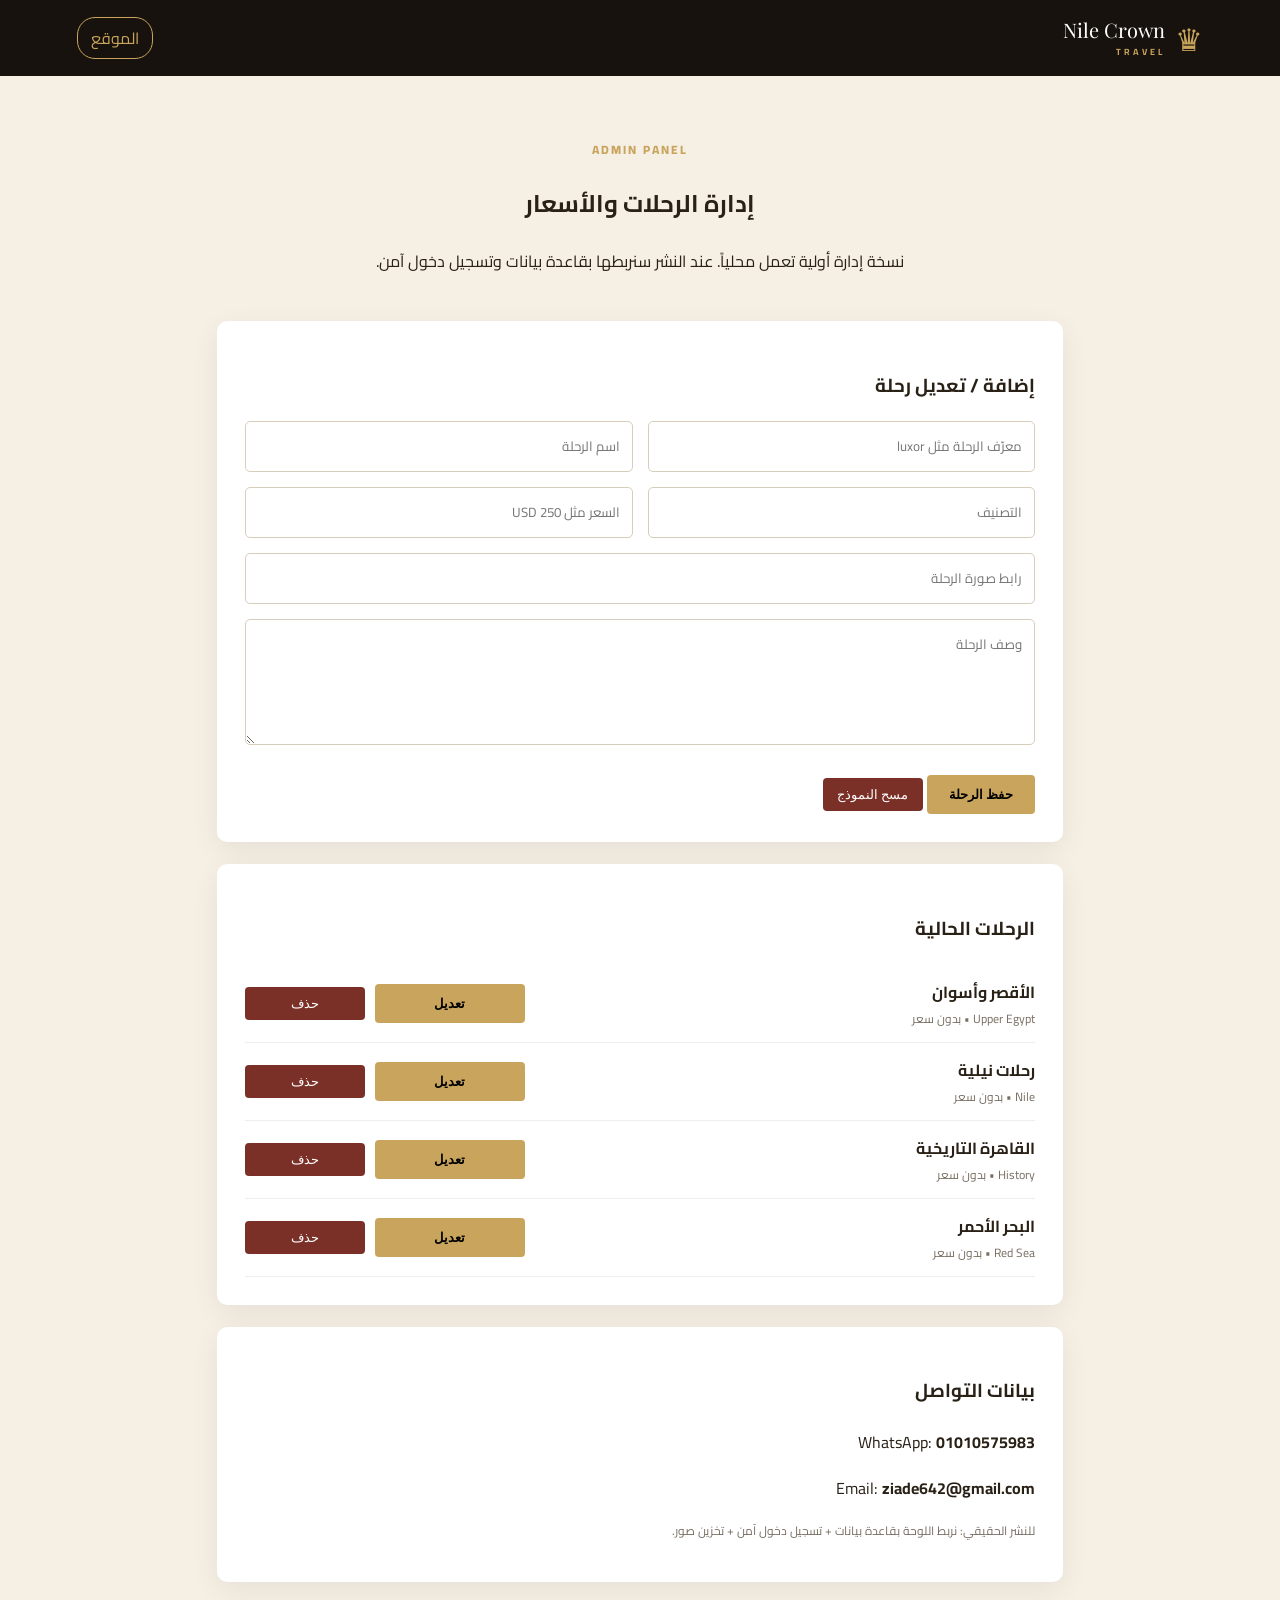
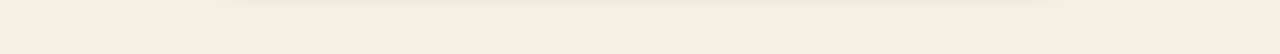
==== admin.html @ ea66610b "Add files via upload" ====
<!doctype html><html lang="ar" dir="rtl"><head><meta charset="utf-8"><meta name="viewport" content="width=device-width,initial-scale=1"><title>لوحة إدارة Nile Crown Travel</title><link rel="stylesheet" href="style.css"><style>
.admin{max-width:1000px;margin:auto;padding:50px 6%}.panel{background:#fff;padding:28px;border-radius:10px;box-shadow:0 8px 30px #0001;margin-bottom:22px}.grid{display:grid;grid-template-columns:repeat(2,1fr);gap:15px}.panel input,.panel textarea,.panel select{width:100%;padding:12px;border:1px solid #d8cdbd;border-radius:5px;font-family:inherit}.full{grid-column:1/-1}.triprow{display:grid;grid-template-columns:1fr 150px 120px;gap:10px;align-items:center;border-bottom:1px solid #eee;padding:12px 0}.small{font-size:12px;color:#776d61}.danger{background:#7b3027;color:#fff;border:0;padding:9px 14px;border-radius:4px;cursor:pointer}.save{background:var(--gold);border:0;padding:12px 22px;border-radius:4px;font-weight:800;cursor:pointer}
@media(max-width:650px){.grid,.triprow{grid-template-columns:1fr}.full{grid-column:auto}}
</style></head><body><header class="nav"><a class="brand" href="index.html"><span class="crown">♛</span><span>Nile Crown<small>TRAVEL</small></span></a><a class="lang" href="index.html">الموقع</a></header>
<main class="admin"><div class="section-head"><p class="eyebrow">ADMIN PANEL</p><h2>إدارة الرحلات والأسعار</h2><p>نسخة إدارة أولية تعمل محلياً. عند النشر سنربطها بقاعدة بيانات وتسجيل دخول آمن.</p></div>
<div class="panel"><h3>إضافة / تعديل رحلة</h3><div class="grid"><input id="id" placeholder="معرّف الرحلة مثل luxor"><input id="title" placeholder="اسم الرحلة"><input id="category" placeholder="التصنيف"><input id="price" placeholder="السعر مثل 250 USD"><input id="image" class="full" placeholder="رابط صورة الرحلة"><textarea id="description" class="full" rows="4" placeholder="وصف الرحلة"></textarea></div><br><button class="save" onclick="saveTrip()">حفظ الرحلة</button> <button class="danger" onclick="clearForm()">مسح النموذج</button></div>
<div class="panel"><h3>الرحلات الحالية</h3><div id="list"></div></div>
<div class="panel"><h3>بيانات التواصل</h3><p>WhatsApp: <b>01010575983</b></p><p>Email: <b>ziade642@gmail.com</b></p><p class="small">للنشر الحقيقي: نربط اللوحة بقاعدة بيانات + تسجيل دخول آمن + تخزين صور.</p></div>
</main><script>
const key='nileCrownTrips';let trips=JSON.parse(localStorage.getItem(key)||'null')||[
{id:'luxor',title:'الأقصر وأسوان',category:'Upper Egypt',price:'',image:'',description:'اكتشف معابد الأقصر وأسوان وآثار مصر القديمة.'},
{id:'cruise',title:'رحلات نيلية',category:'Nile',price:'',image:'',description:'استمتع برحلة نيلية بين المدن التاريخية والمعابد.'},
{id:'cairo',title:'القاهرة التاريخية',category:'History',price:'',image:'',description:'جولة بين أشهر معالم القاهرة وتجاربها الثقافية.'},
{id:'redsea',title:'البحر الأحمر',category:'Red Sea',price:'',image:'',description:'شواطئ وطبيعة وتجارب بحرية.'}];
function render(){document.getElementById('list').innerHTML=trips.map(t=>`<div class="triprow"><div><b>${t.title}</b><div class="small">${t.category} • ${t.price||'بدون سعر'}</div></div><button class="save" onclick="editTrip('${t.id}')">تعديل</button><button class="danger" onclick="delTrip('${t.id}')">حذف</button></div>`).join('')}
function saveTrip(){let id=v('id'),title=v('title');if(!id||!title)return alert('اكتب المعرّف واسم الرحلة');let t={id,title,category:v('category'),price:v('price'),image:v('image'),description:v('description')};let i=trips.findIndex(x=>x.id===id);if(i>=0)trips[i]=t;else trips.push(t);localStorage.setItem(key,JSON.stringify(trips));render();clearForm();alert('تم الحفظ')}
function editTrip(id){let t=trips.find(x=>x.id===id);['id','title','category','price','image','description'].forEach(k=>document.getElementById(k).value=t[k]||'');scrollTo(0,0)}
function delTrip(id){if(confirm('حذف الرحلة؟')){trips=trips.filter(x=>x.id!==id);localStorage.setItem(key,JSON.stringify(trips));render()}}
function clearForm(){['id','title','category','price','image','description'].forEach(k=>document.getElementById(k).value='')}
function v(k){return document.getElementById(k).value.trim()}render();
</script></body></html>
---- style.css ----
@import url('https://fonts.googleapis.com/css2?family=Cairo:wght@400;600;700;800&family=Playfair+Display:wght@600;700&display=swap');
:root{--gold:#c9a45c;--dark:#17120d;--cream:#f5efe4;--ink:#292016}*{box-sizing:border-box}html{scroll-behavior:smooth}body{margin:0;background:var(--cream);color:var(--ink);font-family:Cairo,Arial,sans-serif}.nav{height:76px;display:flex;align-items:center;justify-content:space-between;padding:0 6%;background:var(--dark);color:white;position:sticky;top:0;z-index:5}.brand{display:flex;align-items:center;gap:10px;color:white;text-decoration:none;font:20px 'Playfair Display'}.brand small{display:block;font:700 9px Cairo;letter-spacing:3px;color:var(--gold)}.crown{color:var(--gold);font-size:31px}nav{display:flex;gap:28px}nav a{color:#eee;text-decoration:none;font-size:14px}.lang{border:1px solid var(--gold);color:var(--gold);padding:5px 13px;border-radius:18px;text-decoration:none}.hero{min-height:78vh;background:linear-gradient(90deg,rgba(15,10,5,.9),rgba(15,10,5,.3)),url('https://images.unsplash.com/photo-1568322445389-f64ac2515020?auto=format&fit=crop&w=1800&q=85') center/cover;display:flex;align-items:center}.hero-content{max-width:800px;color:white;padding:70px 8%}.eyebrow{color:var(--gold);font-size:12px;letter-spacing:2px;font-weight:800}.hero h1{font:700 clamp(42px,6vw,76px)/1.15 'Playfair Display';margin:15px 0}.hero h1 em{color:var(--gold);font-style:normal}.hero p{font-size:18px;line-height:2}.btn{display:inline-block;background:var(--gold);color:#17120d;border:0;padding:13px 25px;border-radius:4px;text-decoration:none;font-weight:800;margin:10px 6px 0 0;cursor:pointer}.ghost{background:transparent;border:1px solid var(--gold);color:white}.dark{color:var(--ink)}.section{padding:90px 7%}.section-head{text-align:center;max-width:760px;margin:0 auto 45px}.section h2,.about h2{font:700 42px 'Playfair Display';margin:8px 0}.cards{display:grid;grid-template-columns:repeat(4,1fr);gap:22px}.card{background:white;border-radius:8px;overflow:hidden;box-shadow:0 8px 30px #0001;text-decoration:none;color:var(--ink)}.pic{height:210px;background:center/cover}.luxor{background-image:url('https://images.unsplash.com/photo-1568322445389-f64ac2515020?auto=format&fit=crop&w=800&q=80')}.cruise{background-image:url('https://images.unsplash.com/photo-1548013146-72479768bada?auto=format&fit=crop&w=800&q=80')}.cairo{background-image:url('https://images.unsplash.com/photo-1539650116574-75c0c6d73f6e?auto=format&fit=crop&w=800&q=80')}.redsea{background-image:url('https://images.unsplash.com/photo-1544551763-46a013bb70d5?auto=format&fit=crop&w=800&q=80')}.card-body{padding:22px}.card-body span{font-size:12px;color:#987a42;font-weight:800}.card h3{margin:7px 0;font-size:21px}.card p{font-size:14px;line-height:1.8;color:#665d52}.card b{font-size:13px;color:#9a793a}.about{background:#211910;color:white;padding:100px 12%;text-align:center}.about p{max-width:800px;margin:15px auto;line-height:2;color:#ddd}.contact form{max-width:650px;margin:auto;display:grid;gap:14px}.contact input,.contact textarea{padding:14px;border:1px solid #d9cdbb;border-radius:4px;font-family:inherit}.contact .btn{width:100%;margin:0}.contact-info{text-align:center}.page-head{background:#211910;color:white;text-align:center;padding:85px 7%}.page-head h1{font:700 50px 'Playfair Display'}.trip-detail{min-height:calc(100vh - 76px);display:grid;grid-template-columns:1.1fr 1fr;gap:0}.detail-pic{background:center/cover;min-height:620px}.detail-copy{padding:70px 9%;align-self:center}.detail-copy h1{font:700 48px 'Playfair Display'}.detail-copy p,.detail-copy li{line-height:2}.price{border-top:1px solid #d9cdbb;border-bottom:1px solid #d9cdbb;padding:18px 0;margin:25px 0;font-weight:800}.price span{color:#9a793a}footer{background:#0f0b07;color:#ccc;padding:30px 7%;display:flex;justify-content:space-between}footer b{color:var(--gold)}
@media(max-width:900px){.cards{grid-template-columns:repeat(2,1fr)}nav{display:none}.trip-detail{grid-template-columns:1fr}.detail-pic{min-height:360px}}@media(max-width:600px){.cards{grid-template-columns:1fr}.section{padding:65px 6%}.hero h1{font-size:45px}.page-head h1{font-size:38px}.detail-copy{padding:45px 7%}.detail-copy h1{font-size:38px}footer{flex-direction:column;gap:10px;text-align:center}}
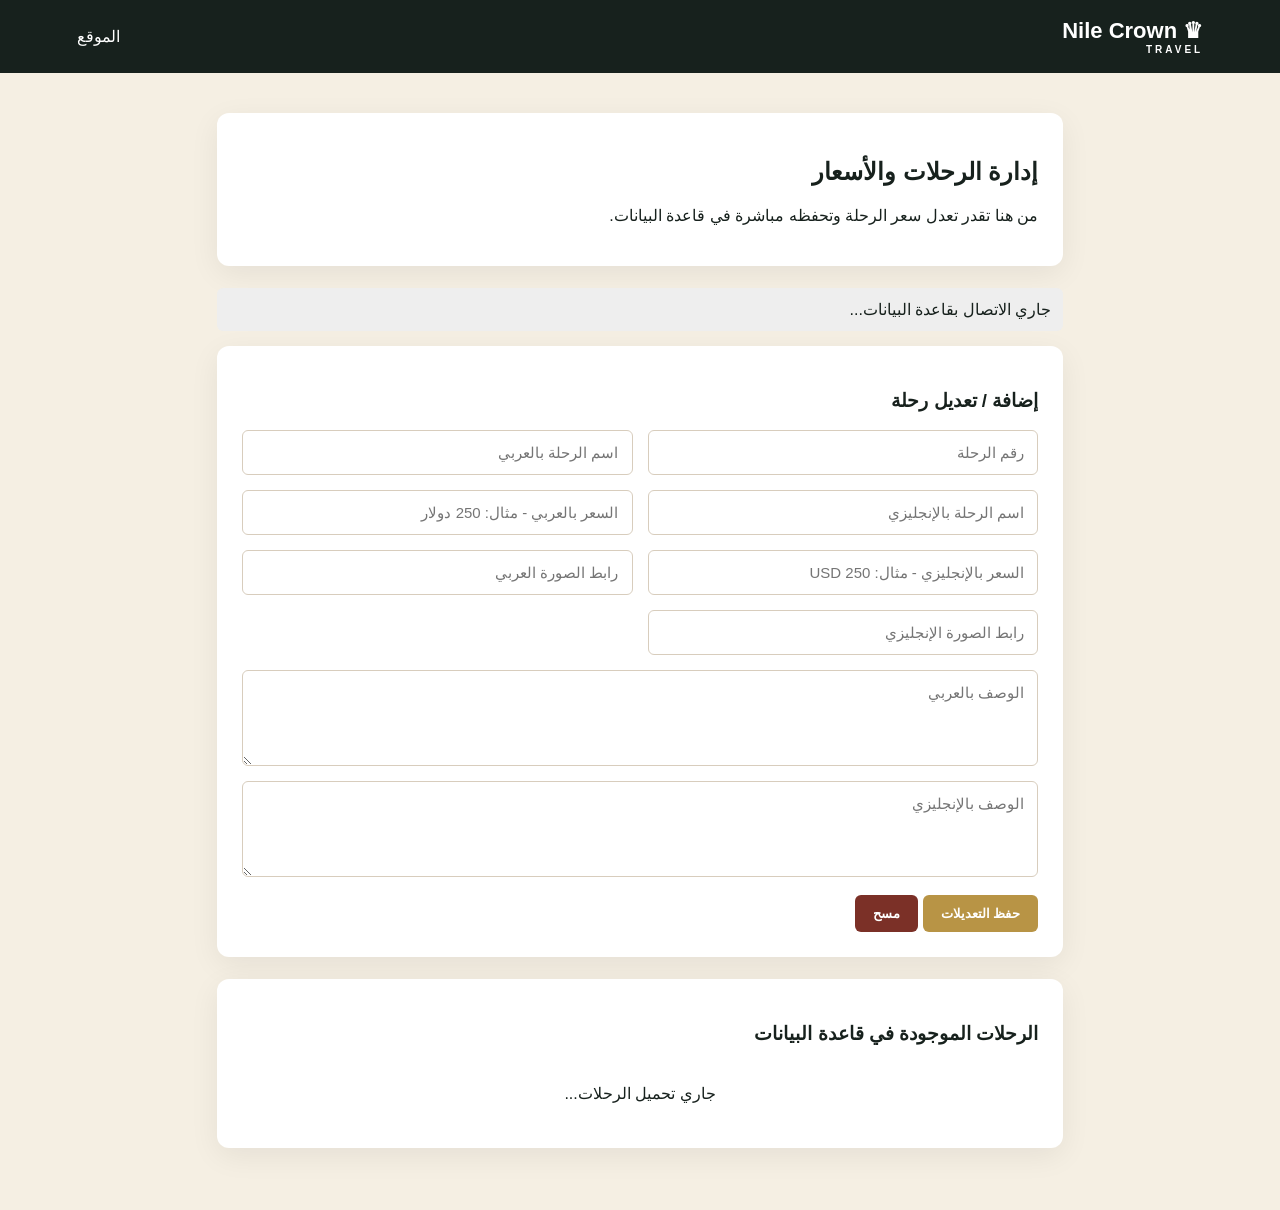
==== commit d1cada2b: "Revamp admin panel with multilingual support and Supabase Updated the admin panel to include Arabic " ====
--- a/admin.html
+++ b/admin.html
@@ -1,21 +1,589 @@
-<!doctype html><html lang="ar" dir="rtl"><head><meta charset="utf-8"><meta name="viewport" content="width=device-width,initial-scale=1"><title>لوحة إدارة Nile Crown Travel</title><link rel="stylesheet" href="style.css"><style>
-.admin{max-width:1000px;margin:auto;padding:50px 6%}.panel{background:#fff;padding:28px;border-radius:10px;box-shadow:0 8px 30px #0001;margin-bottom:22px}.grid{display:grid;grid-template-columns:repeat(2,1fr);gap:15px}.panel input,.panel textarea,.panel select{width:100%;padding:12px;border:1px solid #d8cdbd;border-radius:5px;font-family:inherit}.full{grid-column:1/-1}.triprow{display:grid;grid-template-columns:1fr 150px 120px;gap:10px;align-items:center;border-bottom:1px solid #eee;padding:12px 0}.small{font-size:12px;color:#776d61}.danger{background:#7b3027;color:#fff;border:0;padding:9px 14px;border-radius:4px;cursor:pointer}.save{background:var(--gold);border:0;padding:12px 22px;border-radius:4px;font-weight:800;cursor:pointer}
-@media(max-width:650px){.grid,.triprow{grid-template-columns:1fr}.full{grid-column:auto}}
-</style></head><body><header class="nav"><a class="brand" href="index.html"><span class="crown">♛</span><span>Nile Crown<small>TRAVEL</small></span></a><a class="lang" href="index.html">الموقع</a></header>
-<main class="admin"><div class="section-head"><p class="eyebrow">ADMIN PANEL</p><h2>إدارة الرحلات والأسعار</h2><p>نسخة إدارة أولية تعمل محلياً. عند النشر سنربطها بقاعدة بيانات وتسجيل دخول آمن.</p></div>
-<div class="panel"><h3>إضافة / تعديل رحلة</h3><div class="grid"><input id="id" placeholder="معرّف الرحلة مثل luxor"><input id="title" placeholder="اسم الرحلة"><input id="category" placeholder="التصنيف"><input id="price" placeholder="السعر مثل 250 USD"><input id="image" class="full" placeholder="رابط صورة الرحلة"><textarea id="description" class="full" rows="4" placeholder="وصف الرحلة"></textarea></div><br><button class="save" onclick="saveTrip()">حفظ الرحلة</button> <button class="danger" onclick="clearForm()">مسح النموذج</button></div>
-<div class="panel"><h3>الرحلات الحالية</h3><div id="list"></div></div>
-<div class="panel"><h3>بيانات التواصل</h3><p>WhatsApp: <b>01010575983</b></p><p>Email: <b>ziade642@gmail.com</b></p><p class="small">للنشر الحقيقي: نربط اللوحة بقاعدة بيانات + تسجيل دخول آمن + تخزين صور.</p></div>
-</main><script>
-const key='nileCrownTrips';let trips=JSON.parse(localStorage.getItem(key)||'null')||[
-{id:'luxor',title:'الأقصر وأسوان',category:'Upper Egypt',price:'',image:'',description:'اكتشف معابد الأقصر وأسوان وآثار مصر القديمة.'},
-{id:'cruise',title:'رحلات نيلية',category:'Nile',price:'',image:'',description:'استمتع برحلة نيلية بين المدن التاريخية والمعابد.'},
-{id:'cairo',title:'القاهرة التاريخية',category:'History',price:'',image:'',description:'جولة بين أشهر معالم القاهرة وتجاربها الثقافية.'},
-{id:'redsea',title:'البحر الأحمر',category:'Red Sea',price:'',image:'',description:'شواطئ وطبيعة وتجارب بحرية.'}];
-function render(){document.getElementById('list').innerHTML=trips.map(t=>`<div class="triprow"><div><b>${t.title}</b><div class="small">${t.category} • ${t.price||'بدون سعر'}</div></div><button class="save" onclick="editTrip('${t.id}')">تعديل</button><button class="danger" onclick="delTrip('${t.id}')">حذف</button></div>`).join('')}
-function saveTrip(){let id=v('id'),title=v('title');if(!id||!title)return alert('اكتب المعرّف واسم الرحلة');let t={id,title,category:v('category'),price:v('price'),image:v('image'),description:v('description')};let i=trips.findIndex(x=>x.id===id);if(i>=0)trips[i]=t;else trips.push(t);localStorage.setItem(key,JSON.stringify(trips));render();clearForm();alert('تم الحفظ')}
-function editTrip(id){let t=trips.find(x=>x.id===id);['id','title','category','price','image','description'].forEach(k=>document.getElementById(k).value=t[k]||'');scrollTo(0,0)}
-function delTrip(id){if(confirm('حذف الرحلة؟')){trips=trips.filter(x=>x.id!==id);localStorage.setItem(key,JSON.stringify(trips));render()}}
-function clearForm(){['id','title','category','price','image','description'].forEach(k=>document.getElementById(k).value='')}
-function v(k){return document.getElementById(k).value.trim()}render();
-</script></body></html>+<!doctype html>
+<html lang="ar" dir="rtl">
+<head>
+<meta charset="utf-8">
+<meta name="viewport" content="width=device-width,initial-scale=1">
+<title>Nile Crown Travel - Admin</title>
+
+<style>
+*{box-sizing:border-box}
+
+body{
+  margin:0;
+  background:#f5efe3;
+  color:#17211d;
+  font-family:Arial,sans-serif
+}
+
+.nav{
+  padding:18px 6%;
+  background:#17211d;
+  display:flex;
+  justify-content:space-between;
+  align-items:center
+}
+
+.brand{
+  color:#fff;
+  text-decoration:none;
+  font-size:22px;
+  font-weight:bold
+}
+
+.brand small{
+  display:block;
+  font-size:10px;
+  letter-spacing:3px
+}
+
+.lang{
+  color:#fff;
+  text-decoration:none
+}
+
+.admin{
+  max-width:1000px;
+  margin:auto;
+  padding:40px 6%
+}
+
+.panel{
+  background:#fff;
+  padding:25px;
+  border-radius:12px;
+  box-shadow:0 8px 30px #0001;
+  margin-bottom:22px
+}
+
+.grid{
+  display:grid;
+  grid-template-columns:repeat(2,1fr);
+  gap:15px
+}
+
+input,textarea{
+  width:100%;
+  padding:13px;
+  border:1px solid #d8cdbd;
+  border-radius:6px;
+  font-family:inherit;
+  font-size:15px
+}
+
+.full{
+  grid-column:1/-1
+}
+
+button{
+  cursor:pointer;
+  border:0;
+  border-radius:6px;
+  padding:11px 18px;
+  font-weight:bold
+}
+
+.save{
+  background:#b89445;
+  color:#fff
+}
+
+.danger{
+  background:#7b3027;
+  color:#fff
+}
+
+.triprow{
+  display:grid;
+  grid-template-columns:1fr 150px 100px;
+  gap:10px;
+  align-items:center;
+  border-bottom:1px solid #eee;
+  padding:15px 0
+}
+
+.small{
+  font-size:13px;
+  color:#777;
+  margin-top:5px
+}
+
+.status{
+  padding:12px;
+  border-radius:6px;
+  margin-bottom:15px;
+  background:#eee
+}
+
+.loading{
+  text-align:center;
+  padding:20px
+}
+
+@media(max-width:650px){
+  .grid,.triprow{
+    grid-template-columns:1fr
+  }
+
+  .full{
+    grid-column:auto
+  }
+}
+</style>
+</head>
+
+<body>
+
+<header class="nav">
+  <a class="brand" href="index.html">
+    <span>♛ Nile Crown</span>
+    <small>TRAVEL</small>
+  </a>
+  <a class="lang" href="index.html">الموقع</a>
+</header>
+
+<main class="admin">
+
+  <div class="panel">
+    <h2>إدارة الرحلات والأسعار</h2>
+    <p>من هنا تقدر تعدل سعر الرحلة وتحفظه مباشرة في قاعدة البيانات.</p>
+  </div>
+
+  <div id="status" class="status">
+    جاري الاتصال بقاعدة البيانات...
+  </div>
+
+  <div class="panel">
+
+    <h3>إضافة / تعديل رحلة</h3>
+
+    <div class="grid">
+
+      <input id="id" type="number" placeholder="رقم الرحلة">
+
+      <input id="title_ar" placeholder="اسم الرحلة بالعربي">
+
+      <input id="title_en" placeholder="اسم الرحلة بالإنجليزي">
+
+      <input id="price_ar" placeholder="السعر بالعربي - مثال: 250 دولار">
+
+      <input id="price_en" placeholder="السعر بالإنجليزي - مثال: 250 USD">
+
+      <input id="image_ar" placeholder="رابط الصورة العربي">
+
+      <input id="image_en" placeholder="رابط الصورة الإنجليزي">
+
+      <textarea id="description_ar"
+        class="full"
+        rows="4"
+        placeholder="الوصف بالعربي"></textarea>
+
+      <textarea id="description_en"
+        class="full"
+        rows="4"
+        placeholder="الوصف بالإنجليزي"></textarea>
+
+    </div>
+
+    <br>
+
+    <button class="save" onclick="saveTrip()">
+      حفظ التعديلات
+    </button>
+
+    <button class="danger" onclick="clearForm()">
+      مسح
+    </button>
+
+  </div>
+
+  <div class="panel">
+
+    <h3>الرحلات الموجودة في قاعدة البيانات</h3>
+
+    <div id="list" class="loading">
+      جاري تحميل الرحلات...
+    </div>
+
+  </div>
+
+</main>
+
+<script>
+
+/* ==============================
+   SUPABASE SETTINGS
+   ============================== */
+
+const SUPABASE_URL =
+  "https://vlqzmqbshqjxycwgiuov.supabase.co";
+
+const SUPABASE_KEY =
+ sb_publishable_2kdCMej4UhbTlmEcrqIoRg_nDGXvSeL
+
+
+/* ==============================
+   SUPABASE REQUEST
+   ============================== */
+
+async function supabaseRequest(url, options = {}) {
+
+  const response = await fetch(url, {
+    ...options,
+
+    headers: {
+      "apikey": SUPABASE_KEY,
+      "Authorization": "Bearer " + SUPABASE_KEY,
+      "Content-Type": "application/json",
+      "Prefer": "return=representation",
+
+      ...(options.headers || {})
+    }
+  });
+
+  const text = await response.text();
+
+  let data = null;
+
+  try {
+    data = text ? JSON.parse(text) : null;
+  } catch {
+    data = text;
+  }
+
+  if (!response.ok) {
+    throw new Error(
+      data?.message ||
+      data?.hint ||
+      data?.error_description ||
+      "حدث خطأ في Supabase"
+    );
+  }
+
+  return data;
+}
+
+
+/* ==============================
+   LOAD TRIPS
+   ============================== */
+
+async function loadTrips() {
+
+  const list = document.getElementById("list");
+  const status = document.getElementById("status");
+
+  list.innerHTML = "جاري تحميل الرحلات...";
+
+  try {
+
+    const trips = await supabaseRequest(
+      SUPABASE_URL +
+      "/rest/v1/trips?select=*&order=id.asc"
+    );
+
+    window.trips = trips || [];
+
+    renderTrips();
+
+    status.innerHTML =
+      "✅ تم الاتصال بقاعدة البيانات بنجاح";
+
+  } catch (error) {
+
+    console.error(error);
+
+    status.innerHTML =
+      "❌ خطأ: " + error.message;
+
+    list.innerHTML =
+      "لم نتمكن من تحميل الرحلات.";
+
+  }
+}
+
+
+/* ==============================
+   DISPLAY TRIPS
+   ============================== */
+
+function renderTrips() {
+
+  const list = document.getElementById("list");
+
+  if (!window.trips.length) {
+
+    list.innerHTML =
+      "لا توجد رحلات في قاعدة البيانات.";
+
+    return;
+  }
+
+  list.innerHTML = window.trips.map(trip => {
+
+    return `
+      <div class="triprow">
+
+        <div>
+
+          <b>
+            ${escapeHTML(trip.title_ar || trip.title_en || "رحلة")}
+          </b>
+
+          <div class="small">
+            ID: ${trip.id}
+          </div>
+
+          <div class="small">
+            السعر العربي:
+            ${escapeHTML(trip.price_ar || "غير محدد")}
+          </div>
+
+          <div class="small">
+            السعر الإنجليزي:
+            ${escapeHTML(trip.price_en || "غير محدد")}
+          </div>
+
+        </div>
+
+        <button
+          class="save"
+          onclick="editTrip(${trip.id})">
+          تعديل
+        </button>
+
+        <button
+          class="danger"
+          onclick="deleteTrip(${trip.id})">
+          حذف
+        </button>
+
+      </div>
+    `;
+
+  }).join("");
+}
+
+
+/* ==============================
+   EDIT TRIP
+   ============================== */
+
+function editTrip(id) {
+
+  const trip =
+    window.trips.find(t => Number(t.id) === Number(id));
+
+  if (!trip) return;
+
+  document.getElementById("id").value =
+    trip.id || "";
+
+  document.getElementById("title_ar").value =
+    trip.title_ar || "";
+
+  document.getElementById("title_en").value =
+    trip.title_en || "";
+
+  document.getElementById("price_ar").value =
+    trip.price_ar || "";
+
+  document.getElementById("price_en").value =
+    trip.price_en || "";
+
+  document.getElementById("image_ar").value =
+    trip.image_ar || "";
+
+  document.getElementById("image_en").value =
+    trip.image_en || "";
+
+  document.getElementById("description_ar").value =
+    trip.description_ar || "";
+
+  document.getElementById("description_en").value =
+    trip.description_en || "";
+
+  window.scrollTo({
+    top:0,
+    behavior:"smooth"
+  });
+}
+
+
+/* ==============================
+   SAVE / UPDATE TRIP
+   ============================== */
+
+async function saveTrip() {
+
+  const id =
+    document.getElementById("id").value.trim();
+
+  if (!id) {
+
+    alert("اكتب رقم الرحلة");
+
+    return;
+  }
+
+  const trip = {
+
+    title_ar:
+      document.getElementById("title_ar").value.trim(),
+
+    title_en:
+      document.getElementById("title_en").value.trim(),
+
+    price_ar:
+      document.getElementById("price_ar").value.trim(),
+
+    price_en:
+      document.getElementById("price_en").value.trim(),
+
+    image_ar:
+      document.getElementById("image_ar").value.trim(),
+
+    image_en:
+      document.getElementById("image_en").value.trim(),
+
+    description_ar:
+      document.getElementById("description_ar").value.trim(),
+
+    description_en:
+      document.getElementById("description_en").value.trim()
+  };
+
+
+  const status =
+    document.getElementById("status");
+
+  status.innerHTML =
+    "⏳ جاري حفظ التعديلات...";
+
+
+  try {
+
+    await supabaseRequest(
+
+      SUPABASE_URL +
+      "/rest/v1/trips?id=eq." +
+      encodeURIComponent(id),
+
+      {
+        method:"PATCH",
+        body:JSON.stringify(trip)
+      }
+
+    );
+
+    status.innerHTML =
+      "✅ تم حفظ التعديلات في قاعدة البيانات";
+
+    alert("تم حفظ السعر والتعديلات بنجاح ✅");
+
+    await loadTrips();
+
+  } catch (error) {
+
+    console.error(error);
+
+    status.innerHTML =
+      "❌ فشل الحفظ: " + error.message;
+
+    alert(
+      "الحفظ فشل:\n\n" +
+      error.message
+    );
+
+  }
+}
+
+
+/* ==============================
+   DELETE
+   ============================== */
+
+async function deleteTrip(id) {
+
+  if (!confirm("هل أنت متأكد من حذف الرحلة؟")) {
+    return;
+  }
+
+  try {
+
+    await supabaseRequest(
+
+      SUPABASE_URL +
+      "/rest/v1/trips?id=eq." +
+      encodeURIComponent(id),
+
+      {
+        method:"DELETE"
+      }
+
+    );
+
+    alert("تم حذف الرحلة");
+
+    await loadTrips();
+
+  } catch (error) {
+
+    alert(
+      "فشل الحذف:\n\n" +
+      error.message
+    );
+
+  }
+}
+
+
+/* ==============================
+   CLEAR
+   ============================== */
+
+function clearForm() {
+
+  [
+    "id",
+    "title_ar",
+    "title_en",
+    "price_ar",
+    "price_en",
+    "image_ar",
+    "image_en",
+    "description_ar",
+    "description_en"
+
+  ].forEach(id => {
+
+    document.getElementById(id).value = "";
+
+  });
+}
+
+
+/* ==============================
+   SECURITY / DISPLAY
+   ============================== */
+
+function escapeHTML(value) {
+
+  return String(value)
+    .replaceAll("&","&amp;")
+    .replaceAll("<","&lt;")
+    .replaceAll(">","&gt;")
+    .replaceAll('"',"&quot;")
+    .replaceAll("'","&#039;");
+}
+
+
+/* ==============================
+   START
+   ============================== */
+
+loadTrips();
+
+</script>
+
+</body>
+</html>
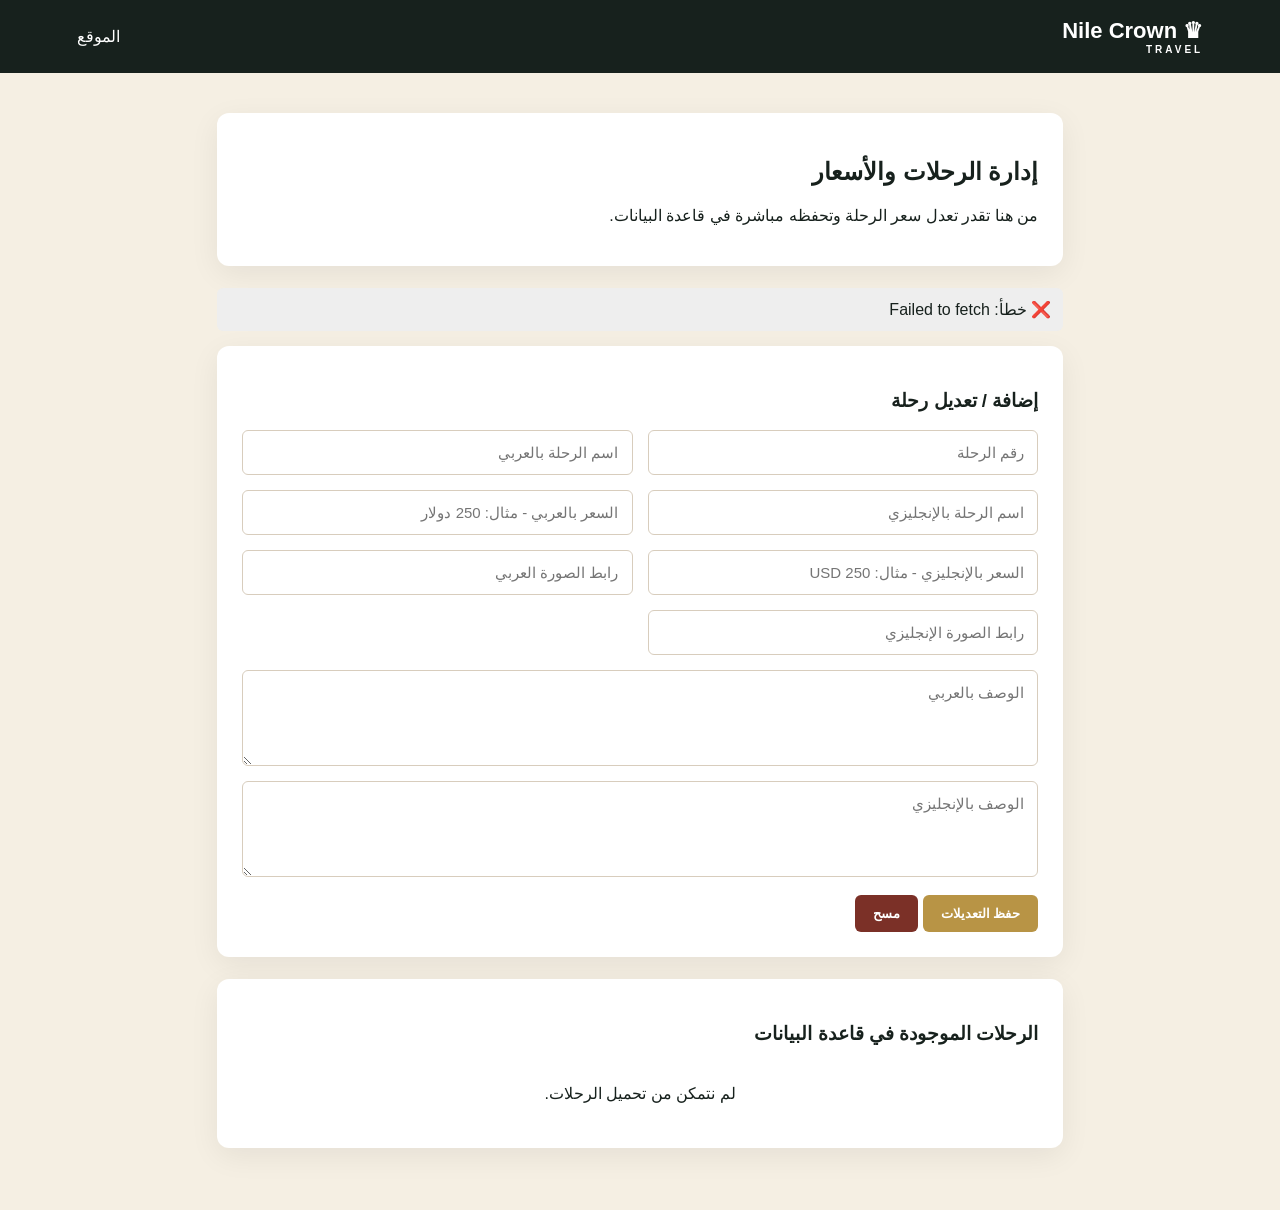
==== commit a2fe1e25: "Update Supabase key in admin.html" ====
--- a/admin.html
+++ b/admin.html
@@ -218,7 +218,7 @@
   "https://vlqzmqbshqjxycwgiuov.supabase.co";
 
 const SUPABASE_KEY =
- sb_publishable_2kdCMej4UhbTlmEcrqIoRg_nDGXvSeL
+  "sb_publishable_2kdCMej4UhbTlmEcrqIoRg_nDGXvSeL"
 
 
 /* ==============================
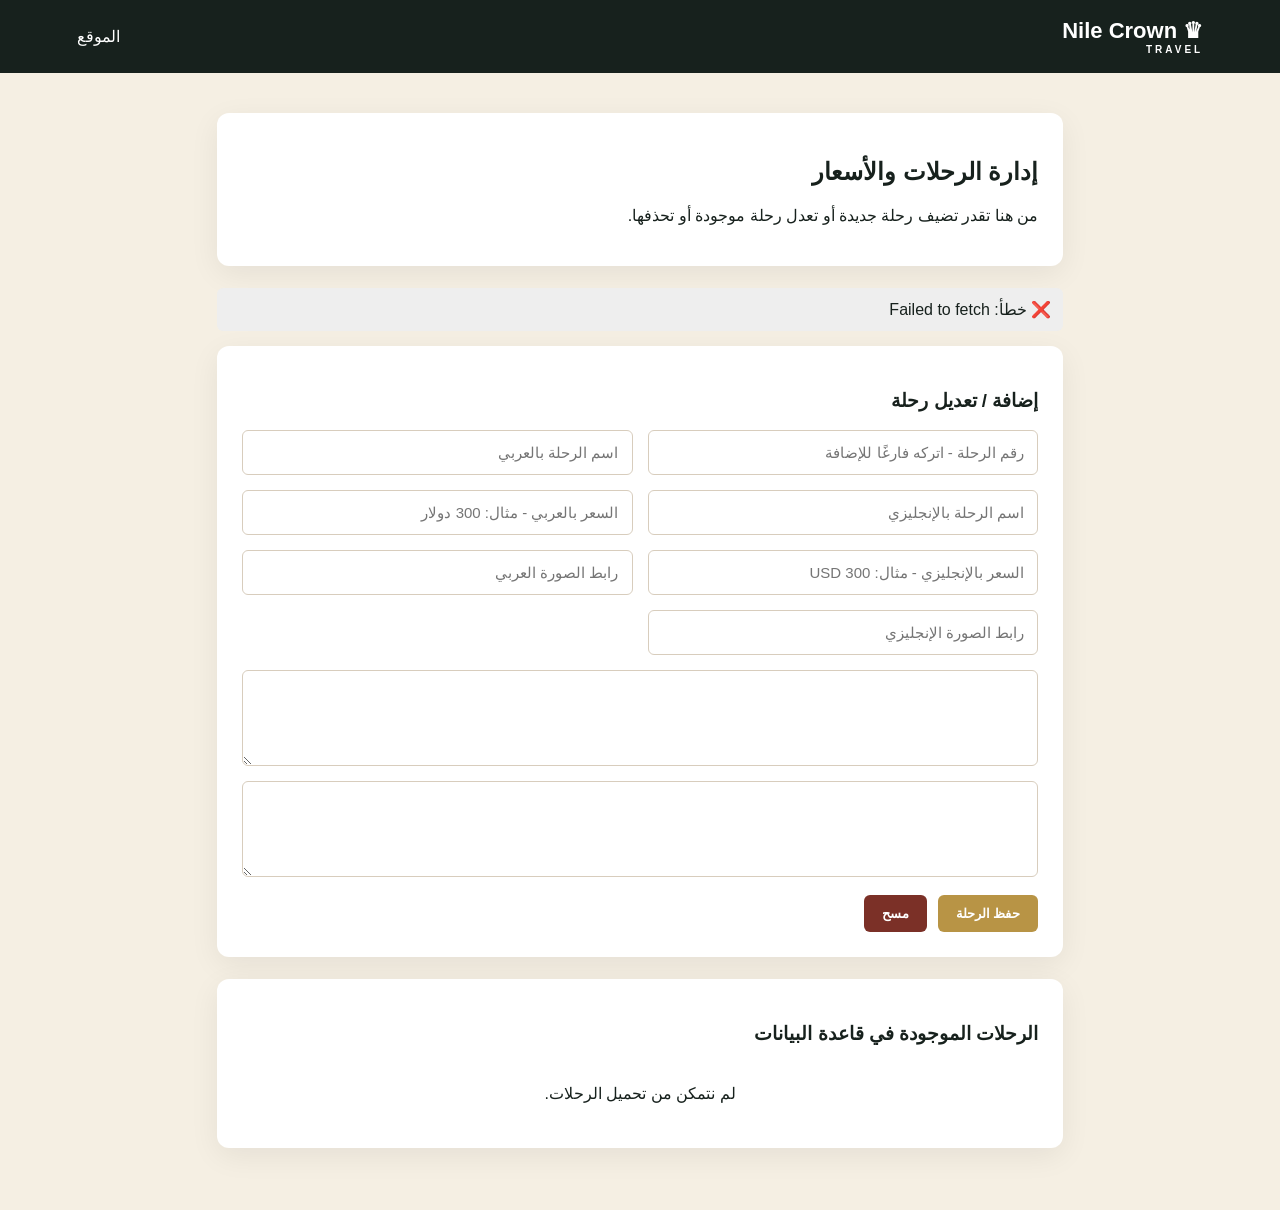
==== commit cf743f8b: "Improve admin.html structure and styling Refactor HTML and JavaScript for better readability and fun" ====
--- a/admin.html
+++ b/admin.html
@@ -1,18 +1,24 @@
 <!doctype html>
 <html lang="ar" dir="rtl">
+
 <head>
+
 <meta charset="utf-8">
 <meta name="viewport" content="width=device-width,initial-scale=1">
+
 <title>Nile Crown Travel - Admin</title>
 
 <style>
-*{box-sizing:border-box}
+
+*{
+  box-sizing:border-box;
+}
 
 body{
   margin:0;
   background:#f5efe3;
   color:#17211d;
-  font-family:Arial,sans-serif
+  font-family:Arial,sans-serif;
 }
 
 .nav{
@@ -20,31 +26,31 @@
   background:#17211d;
   display:flex;
   justify-content:space-between;
-  align-items:center
+  align-items:center;
 }
 
 .brand{
   color:#fff;
   text-decoration:none;
   font-size:22px;
-  font-weight:bold
+  font-weight:bold;
 }
 
 .brand small{
   display:block;
   font-size:10px;
-  letter-spacing:3px
+  letter-spacing:3px;
 }
 
 .lang{
   color:#fff;
-  text-decoration:none
+  text-decoration:none;
 }
 
 .admin{
   max-width:1000px;
   margin:auto;
-  padding:40px 6%
+  padding:40px 6%;
 }
 
 .panel{
@@ -52,26 +58,27 @@
   padding:25px;
   border-radius:12px;
   box-shadow:0 8px 30px #0001;
-  margin-bottom:22px
+  margin-bottom:22px;
 }
 
 .grid{
   display:grid;
   grid-template-columns:repeat(2,1fr);
-  gap:15px
-}
-
-input,textarea{
+  gap:15px;
+}
+
+input,
+textarea{
   width:100%;
   padding:13px;
   border:1px solid #d8cdbd;
   border-radius:6px;
   font-family:inherit;
-  font-size:15px
+  font-size:15px;
 }
 
 .full{
-  grid-column:1/-1
+  grid-column:1/-1;
 }
 
 button{
@@ -79,236 +86,377 @@
   border:0;
   border-radius:6px;
   padding:11px 18px;
-  font-weight:bold
+  font-weight:bold;
+  margin-left:6px;
 }
 
 .save{
   background:#b89445;
-  color:#fff
+  color:#fff;
 }
 
 .danger{
   background:#7b3027;
-  color:#fff
+  color:#fff;
 }
 
 .triprow{
   display:grid;
-  grid-template-columns:1fr 150px 100px;
+  grid-template-columns:1fr 120px 100px;
   gap:10px;
   align-items:center;
   border-bottom:1px solid #eee;
-  padding:15px 0
+  padding:15px 0;
 }
 
 .small{
   font-size:13px;
   color:#777;
-  margin-top:5px
+  margin-top:5px;
 }
 
 .status{
   padding:12px;
   border-radius:6px;
   margin-bottom:15px;
-  background:#eee
+  background:#eee;
 }
 
 .loading{
   text-align:center;
-  padding:20px
+  padding:20px;
 }
 
 @media(max-width:650px){
-  .grid,.triprow{
-    grid-template-columns:1fr
+
+  .grid,
+  .triprow{
+    grid-template-columns:1fr;
   }
 
   .full{
-    grid-column:auto
-  }
-}
+    grid-column:auto;
+  }
+
+}
+
 </style>
+
 </head>
 
+
 <body>
 
+
 <header class="nav">
+
   <a class="brand" href="index.html">
+
     <span>♛ Nile Crown</span>
+
     <small>TRAVEL</small>
+
   </a>
-  <a class="lang" href="index.html">الموقع</a>
+
+  <a class="lang" href="index.html">
+    الموقع
+  </a>
+
 </header>
 
+
+
 <main class="admin">
 
+
   <div class="panel">
+
     <h2>إدارة الرحلات والأسعار</h2>
-    <p>من هنا تقدر تعدل سعر الرحلة وتحفظه مباشرة في قاعدة البيانات.</p>
+
+    <p>
+      من هنا تقدر تضيف رحلة جديدة أو تعدل رحلة موجودة أو تحذفها.
+    </p>
+
   </div>
 
+
+
   <div id="status" class="status">
+
     جاري الاتصال بقاعدة البيانات...
+
   </div>
 
+
+
   <div class="panel">
 
     <h3>إضافة / تعديل رحلة</h3>
 
+
     <div class="grid">
 
-      <input id="id" type="number" placeholder="رقم الرحلة">
-
-      <input id="title_ar" placeholder="اسم الرحلة بالعربي">
-
-      <input id="title_en" placeholder="اسم الرحلة بالإنجليزي">
-
-      <input id="price_ar" placeholder="السعر بالعربي - مثال: 250 دولار">
-
-      <input id="price_en" placeholder="السعر بالإنجليزي - مثال: 250 USD">
-
-      <input id="image_ar" placeholder="رابط الصورة العربي">
-
-      <input id="image_en" placeholder="رابط الصورة الإنجليزي">
-
-      <textarea id="description_ar"
+
+      <input
+        id="id"
+        type="number"
+        placeholder="رقم الرحلة - اتركه فارغًا للإضافة">
+
+
+      <input
+        id="title_ar"
+        placeholder="اسم الرحلة بالعربي">
+
+
+      <input
+        id="title_en"
+        placeholder="اسم الرحلة بالإنجليزي">
+
+
+      <input
+        id="price_ar"
+        placeholder="السعر بالعربي - مثال: 300 دولار">
+
+
+      <input
+        id="price_en"
+        placeholder="السعر بالإنجليزي - مثال: 300 USD">
+
+
+      <input
+        id="image_ar"
+        placeholder="رابط الصورة العربي">
+
+
+      <input
+        id="image_en"
+        placeholder="رابط الصورة الإنجليزي">
+
+
+      <textarea
+        id="description_ar"
         class="full"
         rows="4"
-        placeholder="الوصف بالعربي"></textarea>
-
-      <textarea id="description_en"
+        placeholder="الوصف بالعربي">
+      </textarea>
+
+
+      <textarea
+        id="description_en"
         class="full"
         rows="4"
-        placeholder="الوصف بالإنجليزي"></textarea>
+        placeholder="الوصف بالإنجليزي">
+      </textarea>
+
 
     </div>
 
+
     <br>
 
-    <button class="save" onclick="saveTrip()">
-      حفظ التعديلات
+
+    <button
+      class="save"
+      onclick="saveTrip()">
+
+      حفظ الرحلة
+
     </button>
 
-    <button class="danger" onclick="clearForm()">
+
+    <button
+      class="danger"
+      onclick="clearForm()">
+
       مسح
+
     </button>
 
+
   </div>
 
+
+
   <div class="panel">
 
     <h3>الرحلات الموجودة في قاعدة البيانات</h3>
 
     <div id="list" class="loading">
+
       جاري تحميل الرحلات...
+
     </div>
 
   </div>
 
+
 </main>
 
+
+
 <script>
 
-/* ==============================
-   SUPABASE SETTINGS
-   ============================== */
+
+/* =========================
+   SUPABASE
+========================= */
+
 
 const SUPABASE_URL =
-  "https://vlqzmqbshqjxycwgiuov.supabase.co";
+  "https://vlqzmqbshqxjycwgiuov.supabase.co";
+
 
 const SUPABASE_KEY =
-  "sb_publishable_2kdCMej4UhbTlmEcrqIoRg_nDGXvSeL"
-
-
-/* ==============================
-   SUPABASE REQUEST
-   ============================== */
+  "sb_publishable_2kdCMej4UhbTlmEcrqIoRg_nDGXvSeL";
+
+
+/* =========================
+   REQUEST
+========================= */
+
 
 async function supabaseRequest(url, options = {}) {
 
   const response = await fetch(url, {
+
     ...options,
 
     headers: {
+
       "apikey": SUPABASE_KEY,
-      "Authorization": "Bearer " + SUPABASE_KEY,
-      "Content-Type": "application/json",
-      "Prefer": "return=representation",
+
+      "Authorization":
+        "Bearer " + SUPABASE_KEY,
+
+      "Content-Type":
+        "application/json",
+
+      "Prefer":
+        "return=representation",
 
       ...(options.headers || {})
+
     }
+
   });
 
-  const text = await response.text();
+
+  const text =
+    await response.text();
+
 
   let data = null;
 
+
   try {
-    data = text ? JSON.parse(text) : null;
-  } catch {
+
+    data =
+      text ? JSON.parse(text) : null;
+
+  }
+
+  catch {
+
     data = text;
-  }
+
+  }
+
 
   if (!response.ok) {
+
     throw new Error(
+
       data?.message ||
+
       data?.hint ||
+
       data?.error_description ||
+
       "حدث خطأ في Supabase"
+
     );
-  }
+
+  }
+
 
   return data;
-}
-
-
-/* ==============================
-   LOAD TRIPS
-   ============================== */
+
+}
+
+
+
+/* =========================
+   LOAD
+========================= */
+
 
 async function loadTrips() {
 
-  const list = document.getElementById("list");
-  const status = document.getElementById("status");
-
-  list.innerHTML = "جاري تحميل الرحلات...";
+  const list =
+    document.getElementById("list");
+
+  const status =
+    document.getElementById("status");
+
+
+  list.innerHTML =
+    "جاري تحميل الرحلات...";
+
 
   try {
 
-    const trips = await supabaseRequest(
-      SUPABASE_URL +
-      "/rest/v1/trips?select=*&order=id.asc"
-    );
-
-    window.trips = trips || [];
+
+    const trips =
+      await supabaseRequest(
+
+        SUPABASE_URL +
+        "/rest/v1/trips?select=*&order=id.asc"
+
+      );
+
+
+    window.trips =
+      trips || [];
+
 
     renderTrips();
+
 
     status.innerHTML =
       "✅ تم الاتصال بقاعدة البيانات بنجاح";
 
-  } catch (error) {
+
+  }
+
+  catch(error) {
+
 
     console.error(error);
+
 
     status.innerHTML =
       "❌ خطأ: " + error.message;
 
+
     list.innerHTML =
       "لم نتمكن من تحميل الرحلات.";
 
   }
-}
-
-
-/* ==============================
-   DISPLAY TRIPS
-   ============================== */
+
+}
+
+
+
+/* =========================
+   DISPLAY
+========================= */
+
 
 function renderTrips() {
 
-  const list = document.getElementById("list");
+  const list =
+    document.getElementById("list");
+
 
   if (!window.trips.length) {
 
@@ -316,274 +464,594 @@
       "لا توجد رحلات في قاعدة البيانات.";
 
     return;
-  }
-
-  list.innerHTML = window.trips.map(trip => {
-
-    return `
+
+  }
+
+
+  list.innerHTML =
+
+    window.trips.map(trip => `
+
       <div class="triprow">
 
+
         <div>
 
           <b>
-            ${escapeHTML(trip.title_ar || trip.title_en || "رحلة")}
+
+            ${escapeHTML(
+
+              trip.title_ar ||
+
+              trip.title_en ||
+
+              "رحلة"
+
+            )}
+
           </b>
 
+
           <div class="small">
+
             ID: ${trip.id}
+
           </div>
 
+
           <div class="small">
+
             السعر العربي:
-            ${escapeHTML(trip.price_ar || "غير محدد")}
+
+            ${escapeHTML(
+
+              trip.price_ar ||
+
+              "غير محدد"
+
+            )}
+
           </div>
 
+
           <div class="small">
+
             السعر الإنجليزي:
-            ${escapeHTML(trip.price_en || "غير محدد")}
+
+            ${escapeHTML(
+
+              trip.price_en ||
+
+              "غير محدد"
+
+            )}
+
           </div>
 
+
         </div>
 
+
         <button
+
           class="save"
+
           onclick="editTrip(${trip.id})">
+
           تعديل
+
         </button>
 
+
         <button
+
           class="danger"
+
           onclick="deleteTrip(${trip.id})">
+
           حذف
+
         </button>
 
+
       </div>
-    `;
-
-  }).join("");
-}
-
-
-/* ==============================
-   EDIT TRIP
-   ============================== */
+
+    `).join("");
+
+}
+
+
+
+/* =========================
+   EDIT
+========================= */
+
 
 function editTrip(id) {
 
   const trip =
-    window.trips.find(t => Number(t.id) === Number(id));
+
+    window.trips.find(
+
+      t => Number(t.id) === Number(id)
+
+    );
+
 
   if (!trip) return;
+
 
   document.getElementById("id").value =
     trip.id || "";
 
+
   document.getElementById("title_ar").value =
     trip.title_ar || "";
 
+
   document.getElementById("title_en").value =
     trip.title_en || "";
 
+
   document.getElementById("price_ar").value =
     trip.price_ar || "";
 
+
   document.getElementById("price_en").value =
     trip.price_en || "";
 
+
   document.getElementById("image_ar").value =
     trip.image_ar || "";
 
+
   document.getElementById("image_en").value =
     trip.image_en || "";
 
+
   document.getElementById("description_ar").value =
     trip.description_ar || "";
 
+
   document.getElementById("description_en").value =
     trip.description_en || "";
 
+
   window.scrollTo({
+
     top:0,
+
     behavior:"smooth"
+
   });
-}
-
-
-/* ==============================
-   SAVE / UPDATE TRIP
-   ============================== */
+
+}
+
+
+
+/* =========================
+   SAVE / ADD / UPDATE
+========================= */
+
 
 async function saveTrip() {
 
-  const id =
-    document.getElementById("id").value.trim();
-
-  if (!id) {
-
-    alert("اكتب رقم الرحلة");
+
+  const idInput =
+
+    document
+      .getElementById("id")
+      .value
+      .trim();
+
+
+  const status =
+
+    document.getElementById("status");
+
+
+  const trip = {
+
+
+    title_ar:
+
+      document
+        .getElementById("title_ar")
+        .value
+        .trim(),
+
+
+    title_en:
+
+      document
+        .getElementById("title_en")
+        .value
+        .trim(),
+
+
+    price_ar:
+
+      document
+        .getElementById("price_ar")
+        .value
+        .trim(),
+
+
+    price_en:
+
+      document
+        .getElementById("price_en")
+        .value
+        .trim(),
+
+
+    image_ar:
+
+      document
+        .getElementById("image_ar")
+        .value
+        .trim(),
+
+
+    image_en:
+
+      document
+        .getElementById("image_en")
+        .value
+        .trim(),
+
+
+    description_ar:
+
+      document
+        .getElementById("description_ar")
+        .value
+        .trim(),
+
+
+    description_en:
+
+      document
+        .getElementById("description_en")
+        .value
+        .trim()
+
+  };
+
+
+  if (!trip.title_ar && !trip.title_en) {
+
+    alert("اكتب اسم الرحلة");
 
     return;
-  }
-
-  const trip = {
-
-    title_ar:
-      document.getElementById("title_ar").value.trim(),
-
-    title_en:
-      document.getElementById("title_en").value.trim(),
-
-    price_ar:
-      document.getElementById("price_ar").value.trim(),
-
-    price_en:
-      document.getElementById("price_en").value.trim(),
-
-    image_ar:
-      document.getElementById("image_ar").value.trim(),
-
-    image_en:
-      document.getElementById("image_en").value.trim(),
-
-    description_ar:
-      document.getElementById("description_ar").value.trim(),
-
-    description_en:
-      document.getElementById("description_en").value.trim()
-  };
-
-
-  const status =
-    document.getElementById("status");
+
+  }
+
 
   status.innerHTML =
-    "⏳ جاري حفظ التعديلات...";
+    "⏳ جاري الحفظ...";
 
 
   try {
 
-    await supabaseRequest(
-
-      SUPABASE_URL +
-      "/rest/v1/trips?id=eq." +
-      encodeURIComponent(id),
-
-      {
-        method:"PATCH",
-        body:JSON.stringify(trip)
+
+    /* =====================
+       UPDATE
+    ===================== */
+
+
+    if (idInput) {
+
+
+      const existing =
+
+        window.trips.find(
+
+          t =>
+            Number(t.id) ===
+            Number(idInput)
+
+        );
+
+
+      if (!existing) {
+
+        alert(
+          "رقم الرحلة غير موجود"
+        );
+
+        status.innerHTML =
+          "❌ رقم الرحلة غير موجود";
+
+        return;
+
       }
 
-    );
+
+      await supabaseRequest(
+
+        SUPABASE_URL +
+
+        "/rest/v1/trips?id=eq." +
+
+        encodeURIComponent(idInput),
+
+        {
+
+          method:"PATCH",
+
+          body:
+            JSON.stringify(trip)
+
+        }
+
+      );
+
+
+      alert(
+        "تم تعديل الرحلة بنجاح ✅"
+      );
+
+    }
+
+
+    /* =====================
+       ADD NEW
+    ===================== */
+
+
+    else {
+
+
+      let maxId = 0;
+
+
+      window.trips.forEach(trip => {
+
+        const currentId =
+          Number(trip.id) || 0;
+
+
+        if (currentId > maxId) {
+
+          maxId = currentId;
+
+        }
+
+      });
+
+
+      const newId =
+        maxId + 1;
+
+
+      await supabaseRequest(
+
+        SUPABASE_URL +
+        "/rest/v1/trips",
+
+        {
+
+          method:"POST",
+
+          body:
+
+            JSON.stringify({
+
+              id:newId,
+
+              ...trip
+
+            })
+
+        }
+
+      );
+
+
+      alert(
+        "تمت إضافة الرحلة الجديدة بنجاح ✅"
+      );
+
+    }
+
+
+    clearForm();
+
 
     status.innerHTML =
-      "✅ تم حفظ التعديلات في قاعدة البيانات";
-
-    alert("تم حفظ السعر والتعديلات بنجاح ✅");
+      "✅ تم الحفظ بنجاح";
+
 
     await loadTrips();
 
-  } catch (error) {
+
+  }
+
+  catch(error) {
+
 
     console.error(error);
 
+
     status.innerHTML =
-      "❌ فشل الحفظ: " + error.message;
+      "❌ فشل الحفظ: " +
+      error.message;
+
 
     alert(
+
       "الحفظ فشل:\n\n" +
       error.message
+
     );
 
   }
-}
-
-
-/* ==============================
+
+}
+
+
+
+/* =========================
    DELETE
-   ============================== */
+========================= */
+
 
 async function deleteTrip(id) {
 
-  if (!confirm("هل أنت متأكد من حذف الرحلة؟")) {
+
+  if (
+
+    !confirm(
+      "هل أنت متأكد من حذف الرحلة؟"
+    )
+
+  ) {
+
     return;
-  }
+
+  }
+
 
   try {
 
+
     await supabaseRequest(
 
       SUPABASE_URL +
+
       "/rest/v1/trips?id=eq." +
+
       encodeURIComponent(id),
 
       {
+
         method:"DELETE"
+
       }
 
     );
 
-    alert("تم حذف الرحلة");
+
+    alert(
+      "تم حذف الرحلة بنجاح ✅"
+    );
+
 
     await loadTrips();
 
-  } catch (error) {
+
+  }
+
+  catch(error) {
+
+
+    console.error(error);
+
 
     alert(
+
       "فشل الحذف:\n\n" +
       error.message
+
     );
 
   }
-}
-
-
-/* ==============================
+
+}
+
+
+
+/* =========================
    CLEAR
-   ============================== */
+========================= */
+
 
 function clearForm() {
 
-  [
+
+  const fields = [
+
     "id",
+
     "title_ar",
+
     "title_en",
+
     "price_ar",
+
     "price_en",
+
     "image_ar",
+
     "image_en",
+
     "description_ar",
+
     "description_en"
 
-  ].forEach(id => {
+  ];
+
+
+  fields.forEach(id => {
 
     document.getElementById(id).value = "";
 
   });
-}
-
-
-/* ==============================
-   SECURITY / DISPLAY
-   ============================== */
+
+}
+
+
+
+/* =========================
+   ESCAPE HTML
+========================= */
+
 
 function escapeHTML(value) {
 
   return String(value)
-    .replaceAll("&","&amp;")
-    .replaceAll("<","&lt;")
-    .replaceAll(">","&gt;")
-    .replaceAll('"',"&quot;")
-    .replaceAll("'","&#039;");
-}
-
-
-/* ==============================
+
+    .replaceAll(
+      "&",
+      "&amp;"
+    )
+
+    .replaceAll(
+      "<",
+      "&lt;"
+    )
+
+    .replaceAll(
+      ">",
+      "&gt;"
+    )
+
+    .replaceAll(
+      '"',
+      "&quot;"
+    )
+
+    .replaceAll(
+      "'",
+      "&#039;"
+    );
+
+}
+
+
+
+/* =========================
    START
-   ============================== */
+========================= */
+
 
 loadTrips();
 
+
 </script>
 
+
 </body>
+
 </html>
